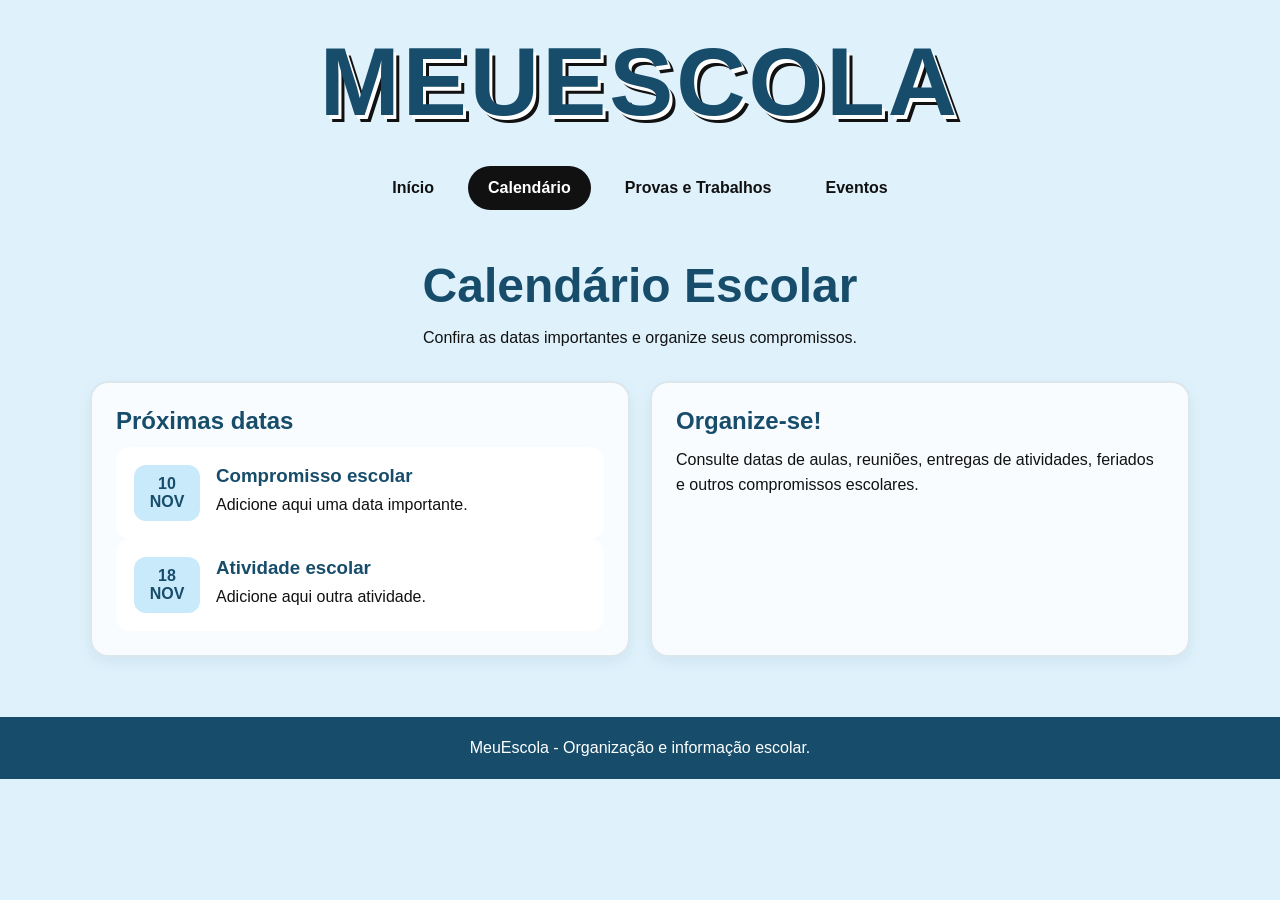
==== calendario.html @ a70f19eb "vitor" ====
<!DOCTYPE html>
<html lang="pt-BR">
<head>
    <meta charset="UTF-8">
    <meta name="viewport" content="width=device-width, initial-scale=1.0">
    <title>MeuEscola - Calendário</title>
    <link rel="stylesheet" href="css/style.css">
</head>
<body>

    <header>
        <h1 class="logo">MEUESCOLA</h1>
    </header>

    <nav>
        <a href="index.html">Início</a>
        <a href="calendario.html" class="ativo">Calendário</a>
        <a href="provas-trabalhos.html">Provas e Trabalhos</a>
        <a href="eventos.html">Eventos</a>
    </nav>

    <main>

        <h2 class="titulo-pagina">Calendário Escolar</h2>

        <p class="subtitulo">
            Confira as datas importantes e organize seus compromissos.
        </p>

        <section class="grade">

            <div class="card">
                <h2>Próximas datas</h2>

                <div class="item-lista">
                    <div class="data">10<br>NOV</div>
                    <div>
                        <h3>Compromisso escolar</h3>
                        <p>Adicione aqui uma data importante.</p>
                    </div>
                </div>

                <div class="item-lista">
                    <div class="data">18<br>NOV</div>
                    <div>
                        <h3>Atividade escolar</h3>
                        <p>Adicione aqui outra atividade.</p>
                    </div>
                </div>
            </div>

            <div class="card">
                <h2>Organize-se!</h2>
                <p>
                    Consulte datas de aulas, reuniões,
                    entregas de atividades, feriados e
                    outros compromissos escolares.
                </p>
            </div>

        </section>

    </main>

    <footer>
        <p>MeuEscola - Organização e informação escolar.</p>
    </footer>

</body>
</html>
---- css/style.css ----
/* CONFIGURAÇÕES GERAIS */

* {
    margin: 0;
    padding: 0;
    box-sizing: border-box;
}

:root {
    --azul-fundo: #dff2fc;
    --azul-claro: #c9eafa;
    --azul: #368bb8;
    --azul-escuro: #174d6b;
    --preto: #111111;
    --branco: #ffffff;
}

body {
    min-height: 100vh;
    font-family: "Trebuchet MS", Arial, sans-serif;
    background: var(--azul-fundo);
    color: var(--preto);
}

a {
    color: inherit;
    text-decoration: none;
}

/* CABEÇALHO */

header {
    width: 100%;
    padding: 34px 20px 18px;
    text-align: center;
}

.logo {
    display: inline-block;
    color: var(--azul-escuro);
    font-size: clamp(2.8rem, 8vw, 6rem);
    font-weight: 900;
    letter-spacing: 3px;
    line-height: 1;
    text-shadow:
        3px 4px 0 #fff,
        6px 7px 0 #111;
}

/* MENU */

nav {
    display: flex;
    justify-content: center;
    align-items: center;
    flex-wrap: wrap;
    gap: 14px;
    padding: 18px 20px;
}

nav a {
    padding: 11px 18px;
    border: 2px solid transparent;
    border-radius: 24px;
    font-weight: bold;
    transition: 0.2s ease;
}

nav a:hover,
nav a.ativo {
    background: var(--preto);
    color: var(--branco);
}

/* CONTEÚDO */

main {
    width: min(1100px, 92%);
    margin: 30px auto 60px;
}

.titulo-pagina {
    margin-bottom: 12px;
    color: var(--azul-escuro);
    font-size: clamp(2rem, 5vw, 3rem);
    text-align: center;
}

.subtitulo {
    margin-bottom: 30px;
    text-align: center;
    line-height: 1.6;
}

/* PÁGINA INICIAL */

.menu-inicial {
    display: grid;
    grid-template-columns: repeat(4, 1fr);
    gap: 24px;
    margin-top: 90px;
}

.item-inicial {
    display: flex;
    flex-direction: column;
    align-items: center;
    gap: 18px;
    text-align: center;
    font-size: 1.3rem;
    font-weight: bold;
}

.icone {
    display: flex;
    width: 145px;
    height: 145px;
    align-items: center;
    justify-content: center;
    border-radius: 50%;
    background: var(--preto);
    color: var(--branco);
    font-size: 4.3rem;
    transition: transform 0.2s ease;
}

.item-inicial:hover .icone {
    transform: translateY(-7px) scale(1.04);
}

/* CARTÕES */

.grade {
    display: grid;
    grid-template-columns: repeat(2, 1fr);
    gap: 20px;
}

.card {
    padding: 24px;
    border: 2px solid rgba(23, 77, 107, 0.12);
    border-radius: 18px;
    background: rgba(255, 255, 255, 0.78);
    box-shadow: 0 5px 14px rgba(23, 77, 107, 0.08);
}

.card h2,
.card h3 {
    margin-bottom: 12px;
    color: var(--azul-escuro);
}

.card p {
    line-height: 1.6;
}

/* LISTAS */

.lista {
    display: grid;
    gap: 14px;
}

.item-lista {
    display: flex;
    gap: 16px;
    align-items: flex-start;
    padding: 18px;
    border-radius: 14px;
    background: var(--branco);
}

.data {
    min-width: 66px;
    padding: 10px 7px;
    border-radius: 12px;
    background: var(--azul-claro);
    color: var(--azul-escuro);
    text-align: center;
    font-weight: bold;
}

.item-lista h3 {
    margin-bottom: 5px;
    color: var(--azul-escuro);
}

/* RODAPÉ */

footer {
    padding: 22px;
    background: var(--azul-escuro);
    color: var(--branco);
    text-align: center;
}

/* RESPONSIVIDADE */

@media (max-width: 800px) {

    .menu-inicial {
        grid-template-columns: repeat(2, 1fr);
        margin-top: 45px;
    }

    .icone {
        width: 120px;
        height: 120px;
        font-size: 3.5rem;
    }
}

@media (max-width: 560px) {

    header {
        padding-top: 28px;
    }

    nav {
        gap: 6px;
    }

    nav a {
        padding: 9px 12px;
        font-size: 0.9rem;
    }

    .grade {
        grid-template-columns: 1fr;
    }

    .menu-inicial {
        gap: 30px 12px;
    }

    .icone {
        width: 100px;
        height: 100px;
        font-size: 3rem;
    }

    .item-inicial {
        font-size: 1.05rem;
    }
}
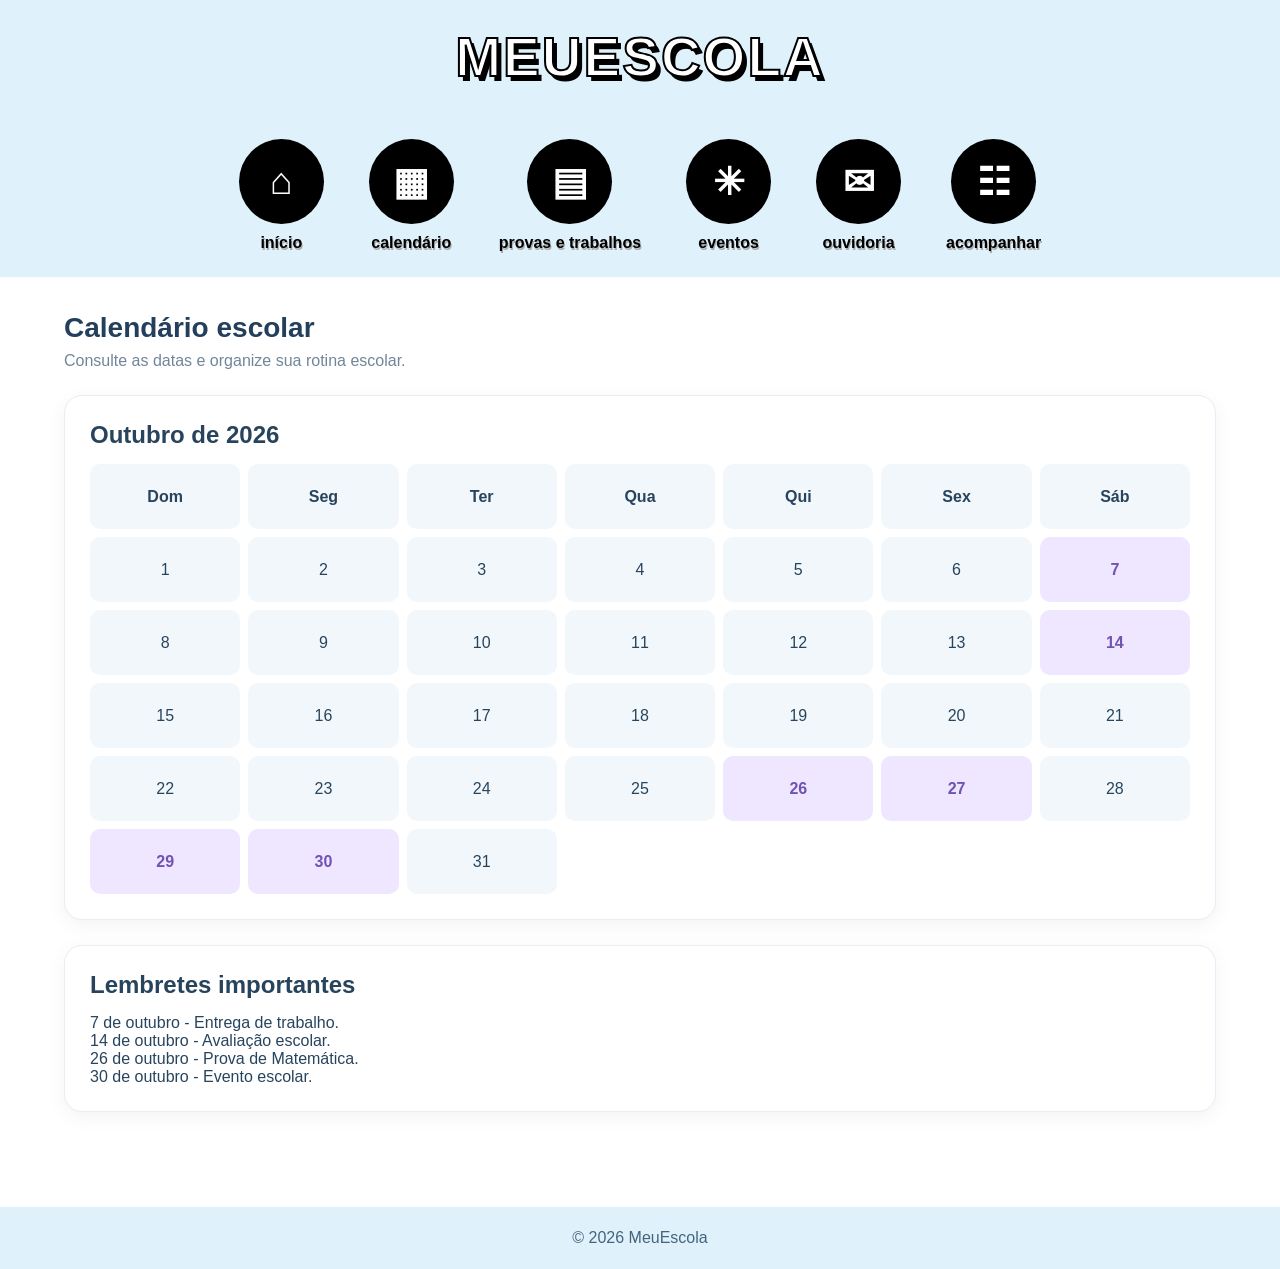
==== commit d07886ef: "vitor emanoel" ====
--- a/calendario.html
+++ b/calendario.html
@@ -7,65 +7,88 @@
     <title>MeuEscola - Calendário</title>
     <link rel="stylesheet" href="css/style.css">
 </head>
+
 <body>
 
-    <header>
-        <h1 class="logo">MEUESCOLA</h1>
-    </header>
+<header class="cabecalho">
+    <h1 class="logo">MEUESCOLA</h1>
+</header>
 
-    <nav>
-        <a href="index.html">Início</a>
-        <a href="calendario.html" class="ativo">Calendário</a>
-        <a href="provas-trabalhos.html">Provas e Trabalhos</a>
-        <a href="eventos.html">Eventos</a>
-    </nav>
+<nav class="menu">
+    <a href="index.html" class="menu-item"><span class="icone">⌂</span><span>início</span></a>
+    <a href="calendario.html" class="menu-item"><span class="icone">▦</span><span>calendário</span></a>
+    <a href="atividades.html" class="menu-item"><span class="icone">▤</span><span>provas e trabalhos</span></a>
+    <a href="eventos.html" class="menu-item"><span class="icone">✳</span><span>eventos</span></a>
+    <a href="ouvidoria.html" class="menu-item"><span class="icone">✉</span><span>ouvidoria</span></a>
+    <a href="acompanhar.html" class="menu-item"><span class="icone">☷</span><span>acompanhar</span></a>
+</nav>
 
-    <main>
+<main class="conteudo">
 
-        <h2 class="titulo-pagina">Calendário Escolar</h2>
+    <h2 class="titulo">Calendário escolar</h2>
+    <p class="subtitulo">Consulte as datas e organize sua rotina escolar.</p>
 
-        <p class="subtitulo">
-            Confira as datas importantes e organize seus compromissos.
-        </p>
+    <section class="painel">
+        <h2>Outubro de 2026</h2>
 
-        <section class="grade">
+        <div class="calendario">
+            <div class="dia"><b>Dom</b></div>
+            <div class="dia"><b>Seg</b></div>
+            <div class="dia"><b>Ter</b></div>
+            <div class="dia"><b>Qua</b></div>
+            <div class="dia"><b>Qui</b></div>
+            <div class="dia"><b>Sex</b></div>
+            <div class="dia"><b>Sáb</b></div>
 
-            <div class="card">
-                <h2>Próximas datas</h2>
+            <div class="dia">1</div>
+            <div class="dia">2</div>
+            <div class="dia">3</div>
+            <div class="dia">4</div>
+            <div class="dia">5</div>
+            <div class="dia">6</div>
+            <div class="dia evento">7</div>
 
-                <div class="item-lista">
-                    <div class="data">10<br>NOV</div>
-                    <div>
-                        <h3>Compromisso escolar</h3>
-                        <p>Adicione aqui uma data importante.</p>
-                    </div>
-                </div>
+            <div class="dia">8</div>
+            <div class="dia">9</div>
+            <div class="dia">10</div>
+            <div class="dia">11</div>
+            <div class="dia">12</div>
+            <div class="dia">13</div>
+            <div class="dia evento">14</div>
 
-                <div class="item-lista">
-                    <div class="data">18<br>NOV</div>
-                    <div>
-                        <h3>Atividade escolar</h3>
-                        <p>Adicione aqui outra atividade.</p>
-                    </div>
-                </div>
-            </div>
+            <div class="dia">15</div>
+            <div class="dia">16</div>
+            <div class="dia">17</div>
+            <div class="dia">18</div>
+            <div class="dia">19</div>
+            <div class="dia">20</div>
+            <div class="dia">21</div>
 
-            <div class="card">
-                <h2>Organize-se!</h2>
-                <p>
-                    Consulte datas de aulas, reuniões,
-                    entregas de atividades, feriados e
-                    outros compromissos escolares.
-                </p>
-            </div>
+            <div class="dia">22</div>
+            <div class="dia">23</div>
+            <div class="dia">24</div>
+            <div class="dia">25</div>
+            <div class="dia evento">26</div>
+            <div class="dia evento">27</div>
+            <div class="dia">28</div>
 
-        </section>
+            <div class="dia evento">29</div>
+            <div class="dia evento">30</div>
+            <div class="dia">31</div>
+        </div>
+    </section>
 
-    </main>
+    <section class="painel">
+        <h2>Lembretes importantes</h2>
+        <p>7 de outubro - Entrega de trabalho.</p>
+        <p>14 de outubro - Avaliação escolar.</p>
+        <p>26 de outubro - Prova de Matemática.</p>
+        <p>30 de outubro - Evento escolar.</p>
+    </section>
 
-    <footer>
-        <p>MeuEscola - Organização e informação escolar.</p>
-    </footer>
+</main>
+
+<footer class="rodape">© 2026 MeuEscola</footer>
 
 </body>
 </html>
--- a/css/style.css
+++ b/css/style.css
@@ -1,5 +1,7 @@
 
-/* CONFIGURAÇÕES GERAIS */
+/* ===========================
+   MEUESCOLA - CSS PRINCIPAL
+   =========================== */
 
 * {
     margin: 0;
@@ -9,238 +11,321 @@
 
 :root {
     --azul-fundo: #dff2fc;
-    --azul-claro: #c9eafa;
-    --azul: #368bb8;
-    --azul-escuro: #174d6b;
-    --preto: #111111;
+    --azul: #3298d5;
+    --azul-escuro: #24506f;
+    --preto: #000000;
     --branco: #ffffff;
+    --texto: #28445d;
+    --cinza: #71869a;
+    --borda: #e7edf4;
 }
 
 body {
-    min-height: 100vh;
-    font-family: "Trebuchet MS", Arial, sans-serif;
+    font-family: Arial, sans-serif;
+    background: white;
+    color: var(--texto);
+}
+
+/* CABEÇALHO */
+
+.cabecalho {
     background: var(--azul-fundo);
-    color: var(--preto);
-}
-
-a {
-    color: inherit;
-    text-decoration: none;
-}
-
-/* CABEÇALHO */
-
-header {
-    width: 100%;
-    padding: 34px 20px 18px;
+    padding: 25px;
     text-align: center;
 }
 
 .logo {
-    display: inline-block;
-    color: var(--azul-escuro);
-    font-size: clamp(2.8rem, 8vw, 6rem);
+    font-size: 55px;
     font-weight: 900;
-    letter-spacing: 3px;
-    line-height: 1;
-    text-shadow:
-        3px 4px 0 #fff,
-        6px 7px 0 #111;
+    color: white;
+    -webkit-text-stroke: 2px black;
+    text-shadow: 4px 5px black;
+    letter-spacing: 2px;
 }
 
 /* MENU */
 
-nav {
+.menu {
+    background: var(--azul-fundo);
     display: flex;
     justify-content: center;
     align-items: center;
     flex-wrap: wrap;
-    gap: 14px;
-    padding: 18px 20px;
-}
-
-nav a {
-    padding: 11px 18px;
-    border: 2px solid transparent;
-    border-radius: 24px;
-    font-weight: bold;
-    transition: 0.2s ease;
-}
-
-nav a:hover,
-nav a.ativo {
-    background: var(--preto);
-    color: var(--branco);
-}
-
-/* CONTEÚDO */
-
-main {
-    width: min(1100px, 92%);
-    margin: 30px auto 60px;
-}
-
-.titulo-pagina {
-    margin-bottom: 12px;
-    color: var(--azul-escuro);
-    font-size: clamp(2rem, 5vw, 3rem);
-    text-align: center;
-}
-
-.subtitulo {
-    margin-bottom: 30px;
-    text-align: center;
-    line-height: 1.6;
-}
-
-/* PÁGINA INICIAL */
-
-.menu-inicial {
-    display: grid;
-    grid-template-columns: repeat(4, 1fr);
-    gap: 24px;
-    margin-top: 90px;
-}
-
-.item-inicial {
+    gap: 45px;
+    padding: 25px 15px;
+}
+
+.menu-item {
     display: flex;
     flex-direction: column;
     align-items: center;
-    gap: 18px;
+    text-decoration: none;
+    color: black;
+    font-weight: bold;
+    gap: 10px;
     text-align: center;
-    font-size: 1.3rem;
-    font-weight: bold;
 }
 
 .icone {
-    display: flex;
-    width: 145px;
-    height: 145px;
+    width: 85px;
+    height: 85px;
+    border-radius: 50%;
+    background: black;
+    color: white;
+    display: flex;
     align-items: center;
     justify-content: center;
-    border-radius: 50%;
-    background: var(--preto);
-    color: var(--branco);
-    font-size: 4.3rem;
-    transition: transform 0.2s ease;
-}
-
-.item-inicial:hover .icone {
-    transform: translateY(-7px) scale(1.04);
+    font-size: 38px;
+    transition: 0.3s;
+}
+
+.menu-item:hover .icone {
+    transform: scale(1.08);
+    background: #24506f;
+}
+
+.menu-item span:last-child {
+    text-shadow: 1px 2px #aaa;
+}
+
+/* CONTEÚDO */
+
+.conteudo {
+    max-width: 1400px;
+    margin: auto;
+    padding: 35px 5%;
+}
+
+.titulo {
+    font-size: 28px;
+    margin-bottom: 8px;
+    color: #243f5b;
+}
+
+.subtitulo {
+    color: var(--cinza);
+    margin-bottom: 25px;
+}
+
+/* PAINÉIS */
+
+.painel {
+    background: white;
+    padding: 25px;
+    border-radius: 18px;
+    border: 1px solid var(--borda);
+    box-shadow: 0 5px 20px rgba(0,0,0,0.05);
+    margin-bottom: 25px;
+}
+
+.painel h2 {
+    margin-bottom: 15px;
 }
 
 /* CARTÕES */
 
 .grade {
     display: grid;
-    grid-template-columns: repeat(2, 1fr);
+    grid-template-columns: repeat(3, 1fr);
     gap: 20px;
 }
 
-.card {
-    padding: 24px;
-    border: 2px solid rgba(23, 77, 107, 0.12);
+.cartao {
+    background: white;
+    border: 1px solid var(--borda);
     border-radius: 18px;
-    background: rgba(255, 255, 255, 0.78);
-    box-shadow: 0 5px 14px rgba(23, 77, 107, 0.08);
-}
-
-.card h2,
-.card h3 {
-    margin-bottom: 12px;
-    color: var(--azul-escuro);
-}
-
-.card p {
-    line-height: 1.6;
-}
-
-/* LISTAS */
-
-.lista {
+    padding: 22px;
+    box-shadow: 0 5px 20px rgba(0,0,0,0.05);
+}
+
+.cartao h3 {
+    margin-bottom: 10px;
+}
+
+/* BOTÕES */
+
+.botao {
+    display: inline-block;
+    background: var(--azul);
+    color: white;
+    padding: 12px 22px;
+    border: none;
+    border-radius: 10px;
+    font-weight: bold;
+    text-decoration: none;
+    cursor: pointer;
+    margin-top: 15px;
+}
+
+.botao:hover {
+    background: var(--azul-escuro);
+}
+
+/* TABELAS */
+
+.tabela {
+    width: 100%;
+    border-collapse: collapse;
+    margin-top: 15px;
+}
+
+.tabela th,
+.tabela td {
+    padding: 15px;
+    text-align: left;
+    border-bottom: 1px solid var(--borda);
+}
+
+.tabela th {
+    background: #f1f7fb;
+    color: #45647d;
+}
+
+/* FORMULÁRIOS */
+
+.formulario {
+    display: flex;
+    flex-direction: column;
+    gap: 15px;
+}
+
+.campo {
+    display: flex;
+    flex-direction: column;
+    gap: 7px;
+}
+
+.campo label {
+    font-weight: bold;
+}
+
+.campo input,
+.campo select,
+.campo textarea {
+    width: 100%;
+    padding: 13px;
+    border: 1px solid #d5e1e9;
+    border-radius: 9px;
+    font-size: 15px;
+    outline: none;
+}
+
+.campo input:focus,
+.campo select:focus,
+.campo textarea:focus {
+    border-color: var(--azul);
+}
+
+.campo textarea {
+    min-height: 130px;
+    resize: vertical;
+}
+
+/* STATUS */
+
+.status {
+    display: inline-block;
+    padding: 6px 12px;
+    border-radius: 20px;
+    font-size: 13px;
+    font-weight: bold;
+}
+
+.recebida {
+    background: #e9eef5;
+    color: #52677d;
+}
+
+.andamento {
+    background: #e1f3ff;
+    color: #357ca8;
+}
+
+.resolvida {
+    background: #e0f5e9;
+    color: #33785a;
+}
+
+.pendente {
+    background: #fff0dd;
+    color: #a56a2a;
+}
+
+/* CALENDÁRIO */
+
+.calendario {
     display: grid;
-    gap: 14px;
-}
-
-.item-lista {
-    display: flex;
-    gap: 16px;
-    align-items: flex-start;
-    padding: 18px;
-    border-radius: 14px;
-    background: var(--branco);
-}
-
-.data {
-    min-width: 66px;
-    padding: 10px 7px;
-    border-radius: 12px;
-    background: var(--azul-claro);
-    color: var(--azul-escuro);
+    grid-template-columns: repeat(7, 1fr);
+    gap: 8px;
+}
+
+.dia {
+    min-height: 65px;
+    border-radius: 10px;
+    background: #f1f7fb;
+    display: flex;
+    align-items: center;
+    justify-content: center;
+    flex-direction: column;
+}
+
+.dia.evento {
+    background: #eee7ff;
+    color: #7252b5;
+    font-weight: bold;
+}
+
+/* RODAPÉ */
+
+.rodape {
+    background: var(--azul-fundo);
+    padding: 22px;
     text-align: center;
-    font-weight: bold;
-}
-
-.item-lista h3 {
-    margin-bottom: 5px;
-    color: var(--azul-escuro);
-}
-
-/* RODAPÉ */
-
-footer {
-    padding: 22px;
-    background: var(--azul-escuro);
-    color: var(--branco);
-    text-align: center;
+    color: #45647d;
+    margin-top: 35px;
 }
 
 /* RESPONSIVIDADE */
 
-@media (max-width: 800px) {
-
-    .menu-inicial {
+@media (max-width: 850px) {
+    .menu {
+        gap: 25px;
+    }
+
+    .grade {
         grid-template-columns: repeat(2, 1fr);
-        margin-top: 45px;
+    }
+}
+
+@media (max-width: 550px) {
+    .logo {
+        font-size: 38px;
+    }
+
+    .menu {
+        gap: 20px;
     }
 
     .icone {
-        width: 120px;
-        height: 120px;
-        font-size: 3.5rem;
-    }
-}
-
-@media (max-width: 560px) {
-
-    header {
-        padding-top: 28px;
-    }
-
-    nav {
-        gap: 6px;
-    }
-
-    nav a {
-        padding: 9px 12px;
-        font-size: 0.9rem;
+        width: 68px;
+        height: 68px;
+        font-size: 30px;
     }
 
     .grade {
         grid-template-columns: 1fr;
     }
 
-    .menu-inicial {
-        gap: 30px 12px;
-    }
-
-    .icone {
-        width: 100px;
-        height: 100px;
-        font-size: 3rem;
-    }
-
-    .item-inicial {
-        font-size: 1.05rem;
-    }
-}
+    .conteudo {
+        padding: 25px 4%;
+    }
+
+    .tabela {
+        min-width: 600px;
+    }
+
+    .painel {
+        overflow-x: auto;
+    }
+}
+
